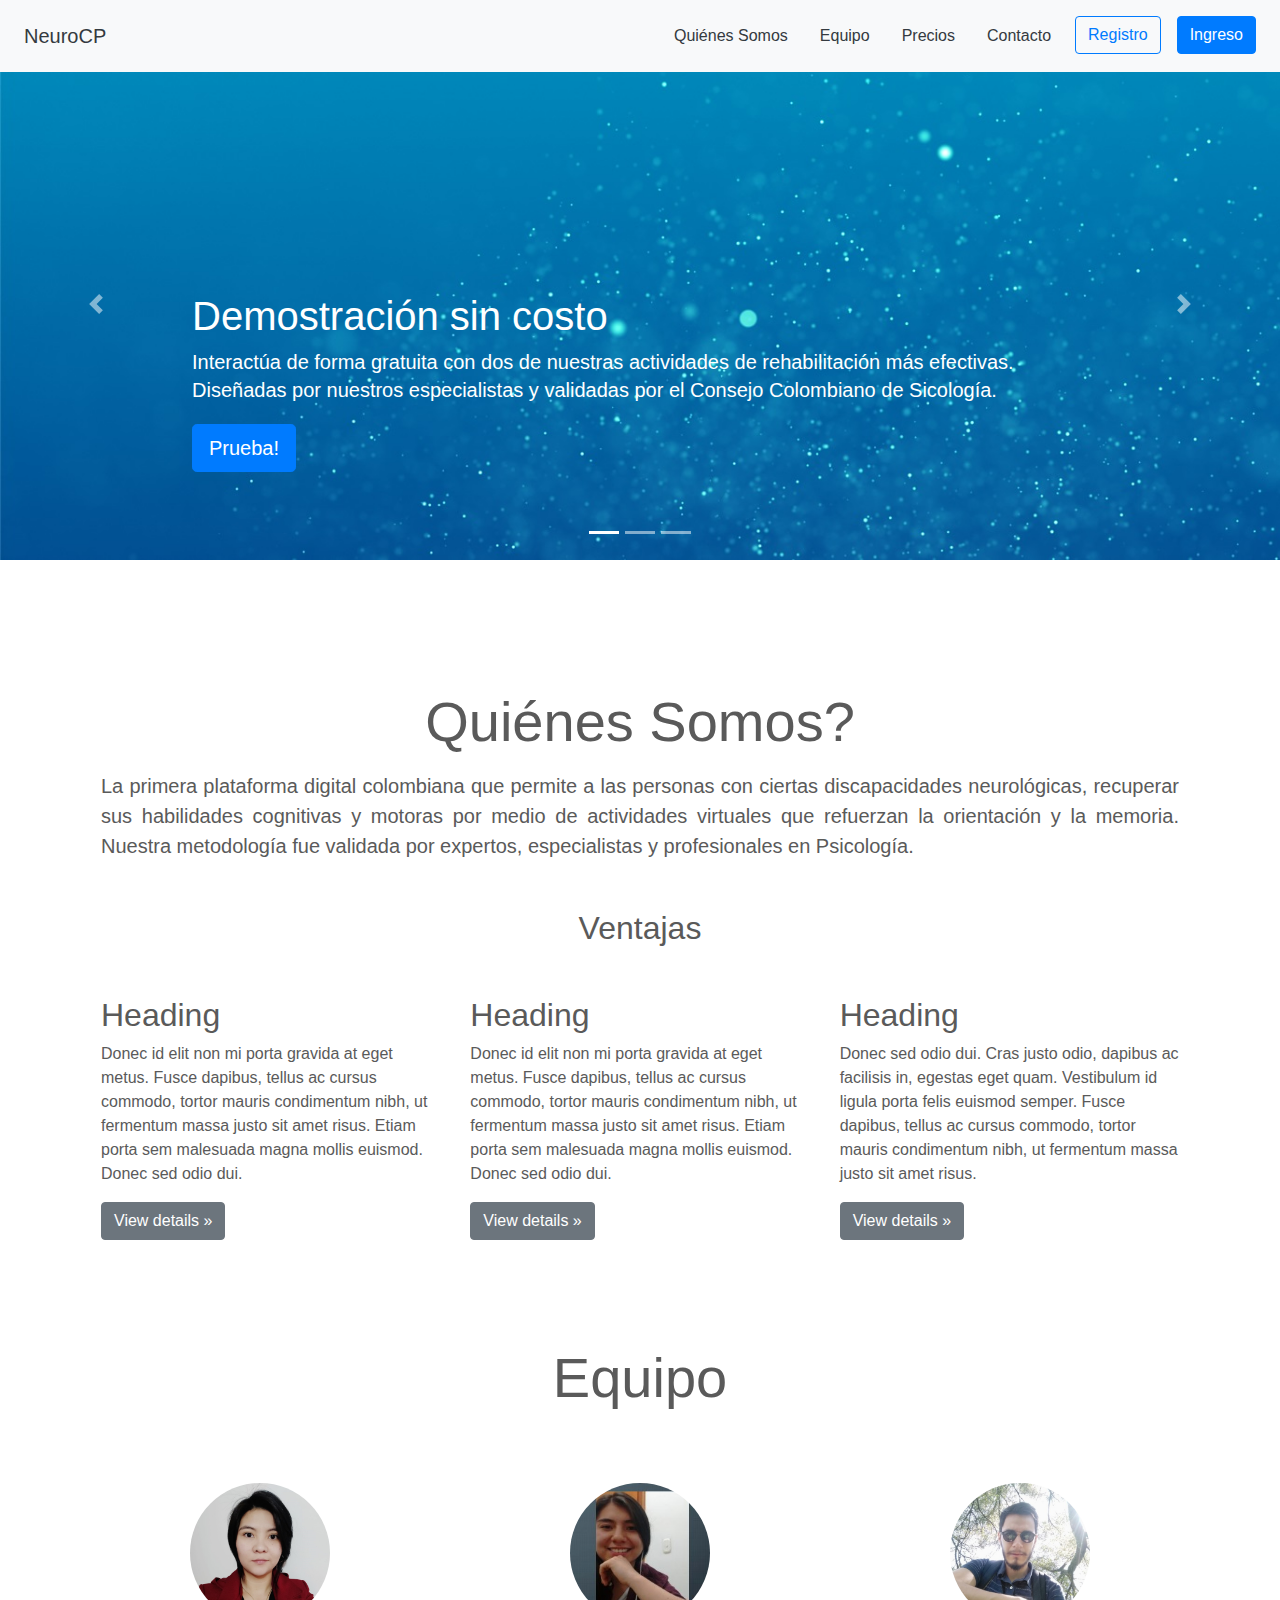
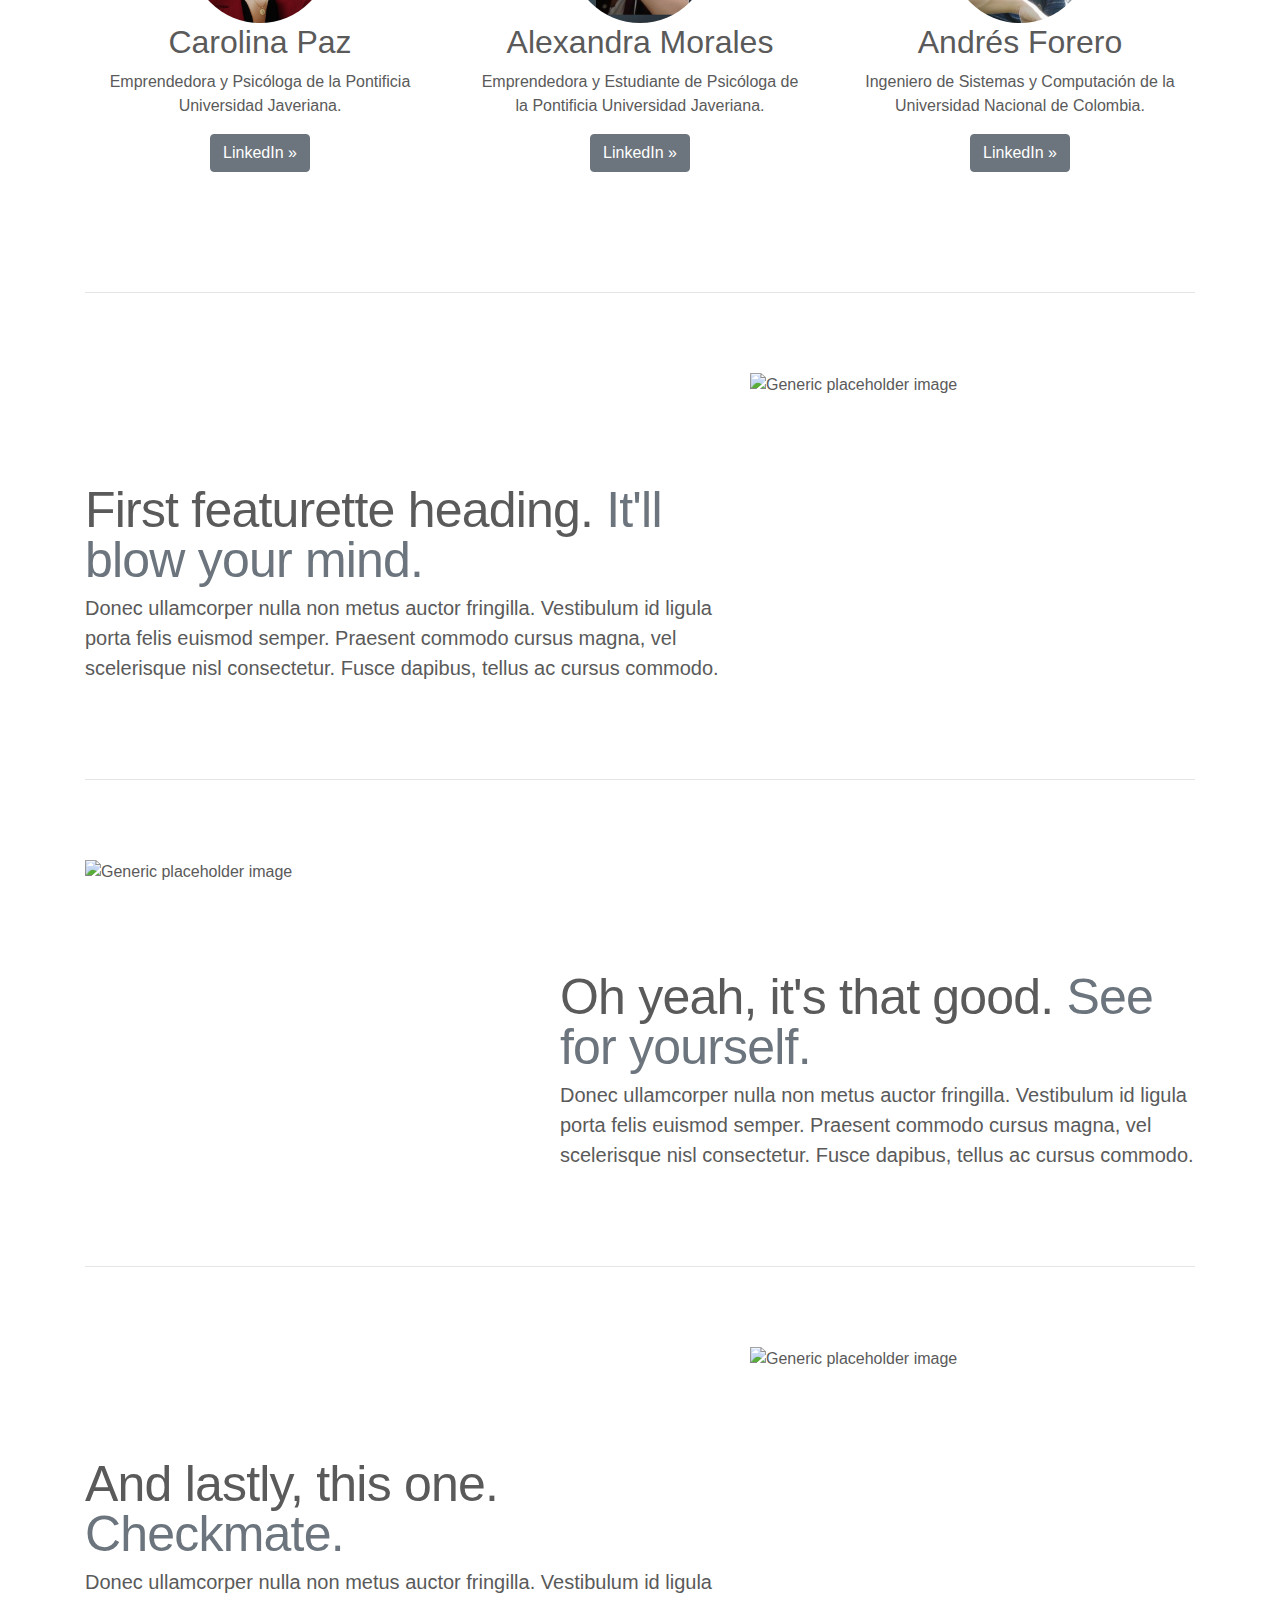
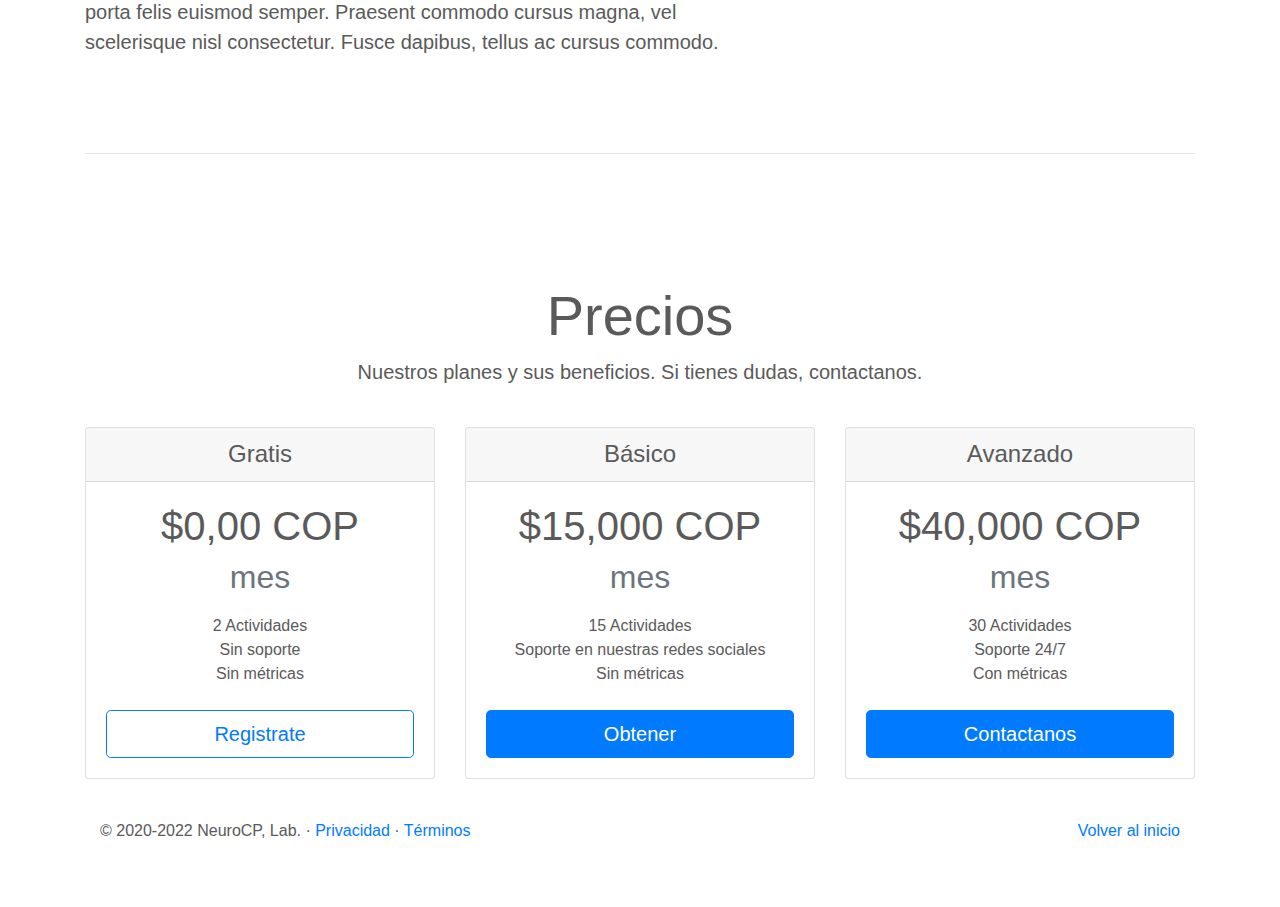
==== home-mockups/neurocp/neurocp.html @ f39b966b "10 video of django tutorial + home-mockups" ====
<!doctype html>
<html lang="es">
  <head>
    <meta charset="utf-8">
    <meta name="viewport" content="width=device-width, initial-scale=1, shrink-to-fit=no">
    <meta name="description" content="">
    <meta name="author" content="">
    <link rel="icon" href="images/icons/favicon.ico">

    <title>NeuroCP</title>

    <link rel="canonical" href="https://getbootstrap.com/docs/4.1/examples/carousel/">

    <!-- Bootstrap core CSS -->
    <link rel="stylesheet" href="https://maxcdn.bootstrapcdn.com/bootstrap/4.0.0/css/bootstrap.min.css" integrity="sha384-Gn5384xqQ1aoWXA+058RXPxPg6fy4IWvTNh0E263XmFcJlSAwiGgFAW/dAiS6JXm" crossorigin="anonymous">

    <!-- Custom styles for this template -->
    <link href="neurocp.css" rel="stylesheet">
  </head>
  <body>

    <header>
      <nav class="navbar navbar-expand-md navbar-light fixed-top bg-light">
        <a class="navbar-brand text-dark ml-2" href="#">NeuroCP</a>
        <button class="navbar-toggler" type="button" data-toggle="collapse" data-target="#navbarCollapse" aria-controls="navbarCollapse" aria-expanded="false" aria-label="Toggle navigation">
          <span class="navbar-toggler-icon"></span>
        </button>
        <div class="collapse navbar-collapse" id="navbarCollapse">
          <!-- ml-auto: pushing two items to the left -->
          <ul class="navbar-nav ml-auto">
            <!-- p-* padding -->
            <li class="nav-item p-2 active">                     
              <a class="nav-link text-dark" href="#quienes-somos">Quiénes Somos</a>
            </li>
            <li class="nav-item p-2">
              <a class="nav-link text-dark" href="#equipo">Equipo</a>
            </li>
            <li class="nav-item p-2">
              <a class="nav-link text-dark" href="#precios">Precios</a>
            </li>
            <li class="nav-item p-2">
              <a class="nav-link text-dark" href="#contacto">Contacto</a>
            </li>
            <li class="nav-item p-2">
              <a class="btn btn-outline-primary" href="#">Registro</a>
            </li>
            <li class="nav-item p-2">
              <a class="btn btn-primary" href="#">Ingreso</a>
            </li>
          </ul>
        </div>
      </nav>
    </header>

    <main role="main">
      <!-- Carousel
      ================================================ -->
      <div id="myCarousel" class="carousel slide" data-ride="carousel">
        <ol class="carousel-indicators">
          <li data-target="#myCarousel" data-slide-to="0" class="active"></li>
          <li data-target="#myCarousel" data-slide-to="1"></li>
          <li data-target="#myCarousel" data-slide-to="2"></li>
        </ol>
        <div class="carousel-inner">
          <div class="carousel-item active">
            <img class="first-slide" src="images/carousel/c3p1.jpg" alt="First slide">
            <div class="container">
              <div class="carousel-caption text-left">
                <h1>Demostración sin costo</h1>
                <p>
                  Interactúa de forma gratuita con dos de nuestras actividades de rehabilitación más efectivas.<br> 
                  Diseñadas por nuestros especialistas y validadas por el Consejo Colombiano de Sicología.
                </p>
                <p><a class="btn btn-lg btn-primary" href="#" role="button">Prueba!</a></p>
              </div>
            </div>
          </div>
          <div class="carousel-item">
            <img class="second-slide" src="images/carousel/c3p2.jpg" alt="Second slide">
            <div class="container">
              <div class="carousel-caption">
                <h1>Diseñado para todos</h1>
                <p>
                  Su interfaz sencilla e intuitiva permite que personas de todas las edades puedan usar esta aplicación.<br>
                  Pruebas de experiencia de usuario validadas en niños y personas de la tercer edad lo garantizan.
                </p>
                <p><a class="btn btn-lg btn-primary" href="#" role="button">Aprende</a></p>
              </div>
            </div>
          </div>
          <div class="carousel-item">
            <img class="third-slide" src="images/carousel/c3p3.jpg" alt="Third slide">
            <div class="container">
              <div class="carousel-caption text-right">
                <h1>Responsive</h1>
                <p>
                  Nuestra interfaz web-app nos permite asegurar que todos los usuarios podrán realizar sus actividades sin importar el dispositivo que usen.<br>
                  Testeado en computadores de escritorio, tabletas y smartphones.
                </p>
                <p><a class="btn btn-lg btn-primary" href="#" role="button">Mira</a></p>
              </div>
            </div>
          </div>
        </div>
        <a class="carousel-control-prev" href="#myCarousel" role="button" data-slide="prev">
          <span class="carousel-control-prev-icon" aria-hidden="true"></span>
          <span class="sr-only">Previous</span>
        </a>
        <a class="carousel-control-next" href="#myCarousel" role="button" data-slide="next">
          <span class="carousel-control-next-icon" aria-hidden="true"></span>
          <span class="sr-only">Next</span>
        </a>
      </div>

      <!-- About, Advantages, Team 
      ================================================== -->
      <div id="quienes-somos" class="container section">
        <div class="px-3 py-3 pt-md-5 pb-md-4 mx-auto">
          <h1 class="display-4 mt-3 text-center">Quiénes Somos?</h1>
          <p class="lead mt-3 text-justify">
            La primera plataforma digital colombiana que permite a las personas con ciertas 
            discapacidades neurológicas, recuperar sus habilidades cognitivas y 
            motoras por medio de actividades virtuales que refuerzan la orientación y 
            la memoria. Nuestra metodología fue validada por expertos, especialistas y 
            profesionales en Psicología.
          </p>
          <h2 class="display-6 my-5 text-center">Ventajas</h1>
          <div class="row">
            <div class="col-md-4">
              <h2>Heading</h2>
              <p>Donec id elit non mi porta gravida at eget metus. Fusce dapibus, tellus ac cursus commodo, tortor mauris condimentum nibh, ut fermentum massa justo sit amet risus. Etiam porta sem malesuada magna mollis euismod. Donec sed odio dui. </p>
              <p><a class="btn btn-secondary" href="#" role="button">View details &raquo;</a></p>
            </div>
            <div class="col-md-4">
              <h2>Heading</h2>
              <p>Donec id elit non mi porta gravida at eget metus. Fusce dapibus, tellus ac cursus commodo, tortor mauris condimentum nibh, ut fermentum massa justo sit amet risus. Etiam porta sem malesuada magna mollis euismod. Donec sed odio dui. </p>
              <p><a class="btn btn-secondary" href="#" role="button">View details &raquo;</a></p>
            </div>
            <div class="col-md-4">
              <h2>Heading</h2>
              <p>Donec sed odio dui. Cras justo odio, dapibus ac facilisis in, egestas eget quam. Vestibulum id ligula porta felis euismod semper. Fusce dapibus, tellus ac cursus commodo, tortor mauris condimentum nibh, ut fermentum massa justo sit amet risus.</p>
              <p><a class="btn btn-secondary" href="#" role="button">View details &raquo;</a></p>
            </div>
          </div>
        </div>
      </div>

      <div id="equipo" class="container section">
        <div class="px-3 py-3 pt-md-5 pb-md-4 mx-auto">
          <h1 class="display-4 mt-3 text-center">Equipo</h1>
          <p class="lead mt-5 text-justify">
            
          </p>
        </div>
      </div>


      <!-- Marketing messaging and featurettes
      ================================================== -->
      <!-- Wrap the rest of the page in another container to center all the content. -->

      <div class="container section">

        <!-- Three columns of text below the carousel -->
        <div class="row">
          <div class="col-lg-4">
            <img class="rounded-circle" src="images/team/carolina.jpg" alt="Generic placeholder image" width="140" height="140">
            <h2>Carolina Paz</h2>
            <p>
              Emprendedora y Psicóloga de la Pontificia Universidad Javeriana.<br>
            </p>
            <p><a class="btn btn-secondary" href="https://www.linkedin.com/in/gina-carolina-paz-romero/" role="button">LinkedIn &raquo;</a></p>
          </div><!-- /.col-lg-4 -->
          <div class="col-lg-4">
            <img class="rounded-circle" src="images/team/alexandra.jpg" alt="Generic placeholder image" width="140" height="140">
            <h2>Alexandra Morales</h2>
            <p>
              Emprendedora y Estudiante de Psicóloga de la Pontificia Universidad Javeriana.
            </p>
            <p><a class="btn btn-secondary" href="#" role="button">LinkedIn &raquo;</a></p>
          </div><!-- /.col-lg-4 -->
          <div class="col-lg-4">
            <img class="rounded-circle" src="images/team/andres.jpg" alt="Generic placeholder image" width="140" height="140">
            <h2>Andrés Forero</h2>
            <p>
              Ingeniero de Sistemas y Computación de la Universidad Nacional de Colombia.
            </p>
            <p><a class="btn btn-secondary" href="#" role="button">LinkedIn &raquo;</a></p>
          </div><!-- /.col-lg-4 -->
        </div><!-- /.row -->


        <!-- START THE FEATURETTES -->

        <hr class="featurette-divider">

        <div class="row featurette">
          <div class="col-md-7">
            <h2 class="featurette-heading">First featurette heading. <span class="text-muted">It'll blow your mind.</span></h2>
            <p class="lead">Donec ullamcorper nulla non metus auctor fringilla. Vestibulum id ligula porta felis euismod semper. Praesent commodo cursus magna, vel scelerisque nisl consectetur. Fusce dapibus, tellus ac cursus commodo.</p>
          </div>
          <div class="col-md-5">
            <img class="featurette-image img-fluid mx-auto" data-src="holder.js/500x500/auto" alt="Generic placeholder image">
          </div>
        </div>

        <hr class="featurette-divider">

        <div class="row featurette">
          <div class="col-md-7 order-md-2">
            <h2 class="featurette-heading">Oh yeah, it's that good. <span class="text-muted">See for yourself.</span></h2>
            <p class="lead">Donec ullamcorper nulla non metus auctor fringilla. Vestibulum id ligula porta felis euismod semper. Praesent commodo cursus magna, vel scelerisque nisl consectetur. Fusce dapibus, tellus ac cursus commodo.</p>
          </div>
          <div class="col-md-5 order-md-1">
            <img class="featurette-image img-fluid mx-auto" data-src="holder.js/500x500/auto" alt="Generic placeholder image">
          </div>
        </div>

        <hr class="featurette-divider">

        <div class="row featurette">
          <div class="col-md-7">
            <h2 class="featurette-heading">And lastly, this one. <span class="text-muted">Checkmate.</span></h2>
            <p class="lead">Donec ullamcorper nulla non metus auctor fringilla. Vestibulum id ligula porta felis euismod semper. Praesent commodo cursus magna, vel scelerisque nisl consectetur. Fusce dapibus, tellus ac cursus commodo.</p>
          </div>
          <div class="col-md-5">
            <img class="featurette-image img-fluid mx-auto" data-src="holder.js/500x500/auto" alt="Generic placeholder image">
          </div>
        </div>

        <hr class="featurette-divider">

        <!-- /END THE FEATURETTES -->

      </div><!-- /.container -->
      

      <div id="precios" class="pricing-header px-3 py-3 pt-md-5 pb-md-4 mx-auto text-center">
        <h1 class="display-4">Precios</h1>
        <p class="lead">Nuestros planes y sus beneficios. Si tienes dudas, contactanos.</p>
      </div>

      <div class="container">
        <div class="card-deck mb-3 text-center">
          <div class="card mb-4 shadow-sm">
            <div class="card-header">
              <h4 class="my-0 font-weight-normal">Gratis</h4>
            </div>
            <div class="card-body">
              <h1 class="card-title pricing-card-title">$0,00 COP<br>
                <small class="text-muted">mes</small>
              </h1>
              <ul class="list-unstyled mt-3 mb-4">
                <li>2 Actividades</li>
                <li>Sin soporte</li>
                <li>Sin métricas</li>
              </ul>
              <button type="button" class="btn btn-lg btn-block btn-outline-primary">Registrate</button>
            </div>
          </div>
          <div class="card mb-4 shadow-sm">
            <div class="card-header">
              <h4 class="my-0 font-weight-normal">Básico</h4>
            </div>
            <div class="card-body">
              <h1 class="card-title pricing-card-title">
                $15,000 COP<br>
                <small class="text-muted">mes</small>
              </h1>
              <ul class="list-unstyled mt-3 mb-4">
                <li>15 Actividades</li>
                <li>Soporte en nuestras redes sociales</li>
                <li>Sin métricas</li>
              </ul>
              <button type="button" class="btn btn-lg btn-block btn-primary">Obtener</button>
            </div>
          </div>
          <div class="card mb-4 shadow-sm">
            <div class="card-header">
              <h4 class="my-0 font-weight-normal">Avanzado</h4>
            </div>
            <div class="card-body">
              <h1 class="card-title pricing-card-title">$40,000 COP<br>
                <small class="text-muted">mes</small>
              </h1>
              <ul class="list-unstyled mt-3 mb-4">
                <li>30 Actividades</li>
                <li>Soporte 24/7</li>
                <li>Con métricas</li>
              </ul>
              <button type="button" class="btn btn-lg btn-block btn-primary">Contactanos</button>
            </div>
        </div>
      </div>

      <!-- FOOTER -->
      <footer class="container">
        <p class="float-right"><a href="#">Volver al inicio</a></p>
        <p>&copy; 2020-2022 NeuroCP, Lab. &middot; <a href="#">Privacidad</a> &middot; <a href="#">Términos</a></p>
      </footer>
    </main>

    <!-- Bootstrap core JavaScript
    ================================================== -->
    <!-- Optional JavaScript -->
    <!-- jQuery first, then Popper.js, then Bootstrap JS -->
    <script src="https://code.jquery.com/jquery-3.2.1.slim.min.js" integrity="sha384-KJ3o2DKtIkvYIK3UENzmM7KCkRr/rE9/Qpg6aAZGJwFDMVNA/GpGFF93hXpG5KkN" crossorigin="anonymous"></script>
    <script src="https://cdnjs.cloudflare.com/ajax/libs/popper.js/1.12.9/umd/popper.min.js" integrity="sha384-ApNbgh9B+Y1QKtv3Rn7W3mgPxhU9K/ScQsAP7hUibX39j7fakFPskvXusvfa0b4Q" crossorigin="anonymous"></script>
    <script src="https://maxcdn.bootstrapcdn.com/bootstrap/4.0.0/js/bootstrap.min.js" integrity="sha384-JZR6Spejh4U02d8jOt6vLEHfe/JQGiRRSQQxSfFWpi1MquVdAyjUar5+76PVCmYl" crossorigin="anonymous"></script>
  </body>
</html>
---- home-mockups/neurocp/neurocp.css ----
/* GLOBAL STYLES
-------------------------------------------------- */
/* Padding below the footer and lighter body text */

body {
  padding-top: 3rem;
  padding-bottom: 3rem;
  color: #5a5a5a;
}

.nav-link:hover {
  text-decoration: underline;
}


/* CUSTOMIZE THE CAROUSEL
-------------------------------------------------- */

/* Carousel base class */
.carousel {
  margin-bottom: 4rem;
}
/* Since positioning the image, we need to help out the caption */
.carousel-caption {
  bottom: 3rem;
  z-index: 10;
}

/* Declare heights because of positioning of img element */
.carousel-item {
  height: 32rem;
  background-color: #777;
}
.carousel-item > img {
  position: absolute;
  top: 0;
  left: 0;
  min-width: 100%;
  height: 32rem;
}


/* MARKETING CONTENT
-------------------------------------------------- */

/* Center align the text within the three columns below the carousel */
.section .col-lg-4 {
  margin-bottom: 1.5rem;
  text-align: center;
}
.section h2 {
  font-weight: 400;
}
.section .col-lg-4 p {
  margin-right: .75rem;
  margin-left: .75rem;
}


/* Featurettes
------------------------- */

.featurette-divider {
  margin: 5rem 0; /* Space out the Bootstrap <hr> more */
}

/* Thin out the marketing headings */
.featurette-heading {
  font-weight: 300;
  line-height: 1;
  letter-spacing: -.05rem;
}


/* RESPONSIVE CSS
-------------------------------------------------- */

@media (min-width: 40em) {
  /* Bump up size of carousel content */
  .carousel-caption p {
    margin-bottom: 1.25rem;
    font-size: 1.25rem;
    line-height: 1.4;
  }

  .featurette-heading {
    font-size: 50px;
  }
}

@media (min-width: 62em) {
  .featurette-heading {
    margin-top: 7rem;
  }
}
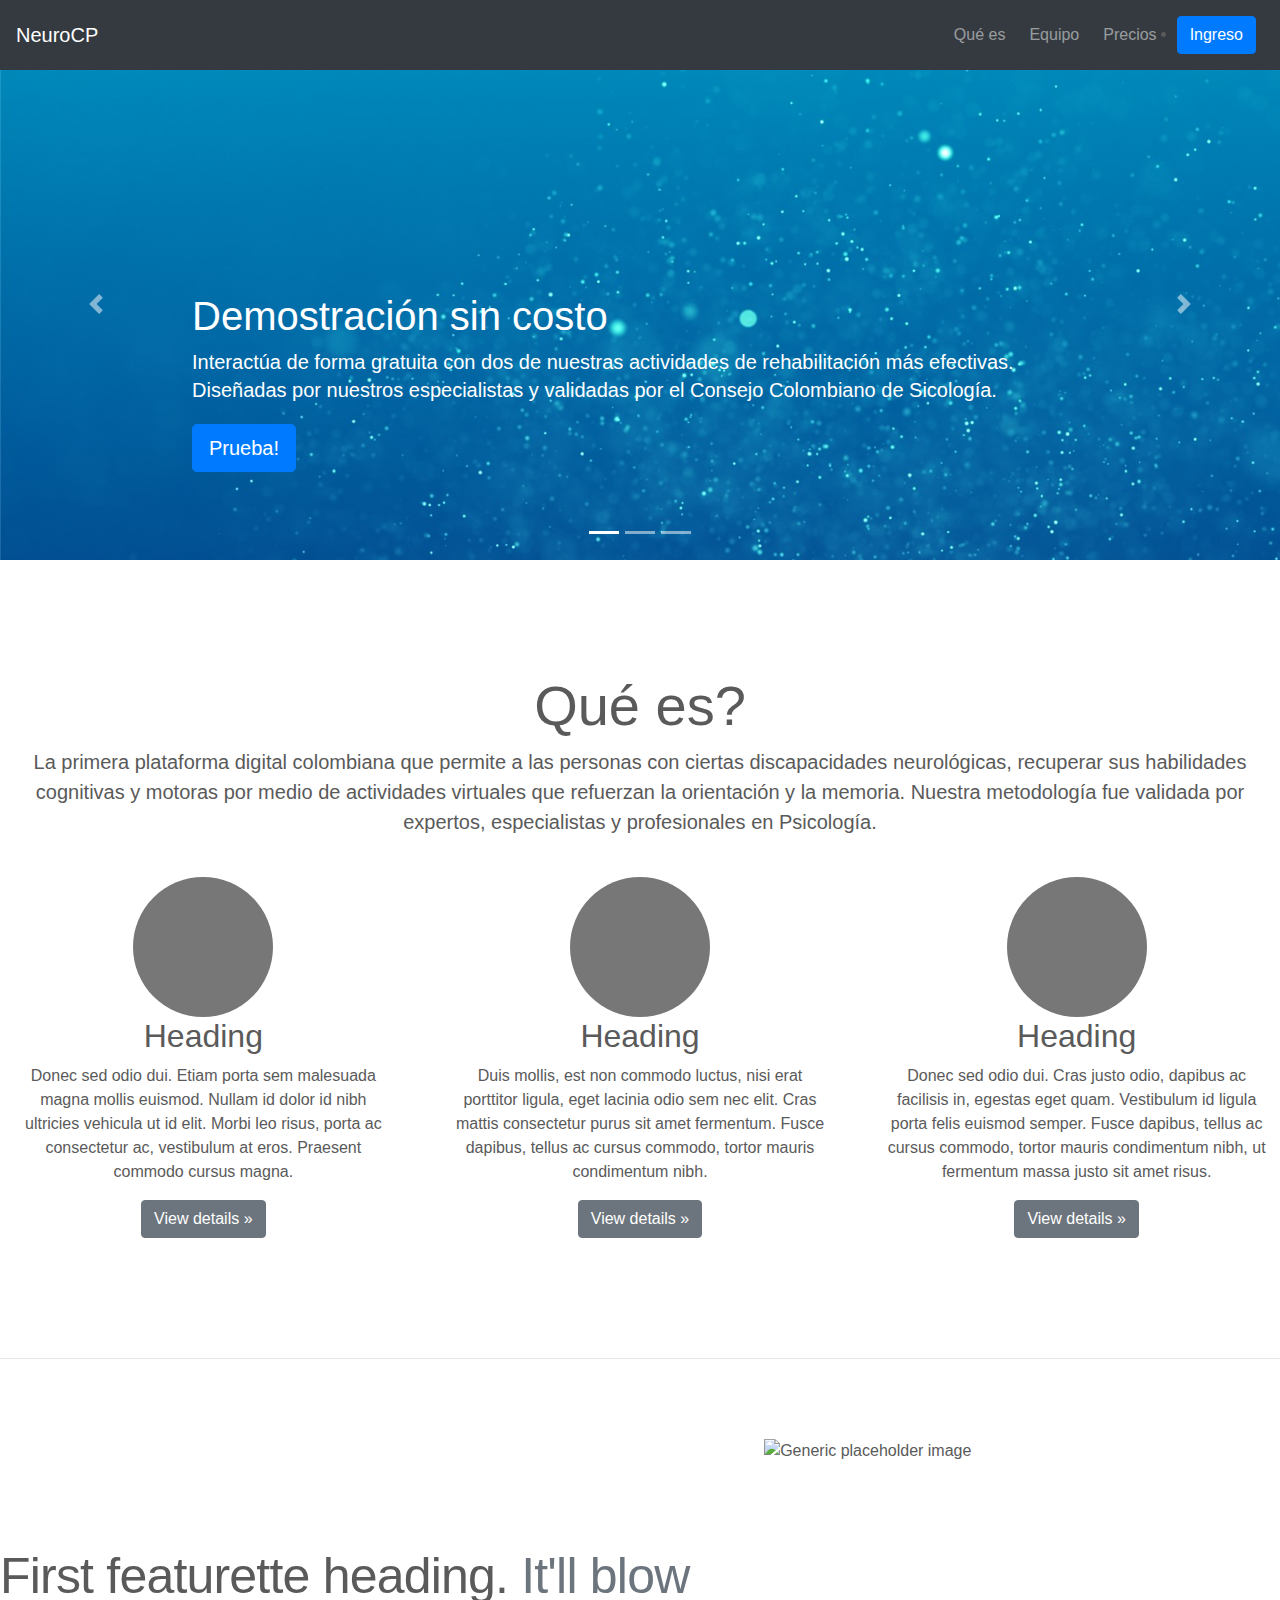
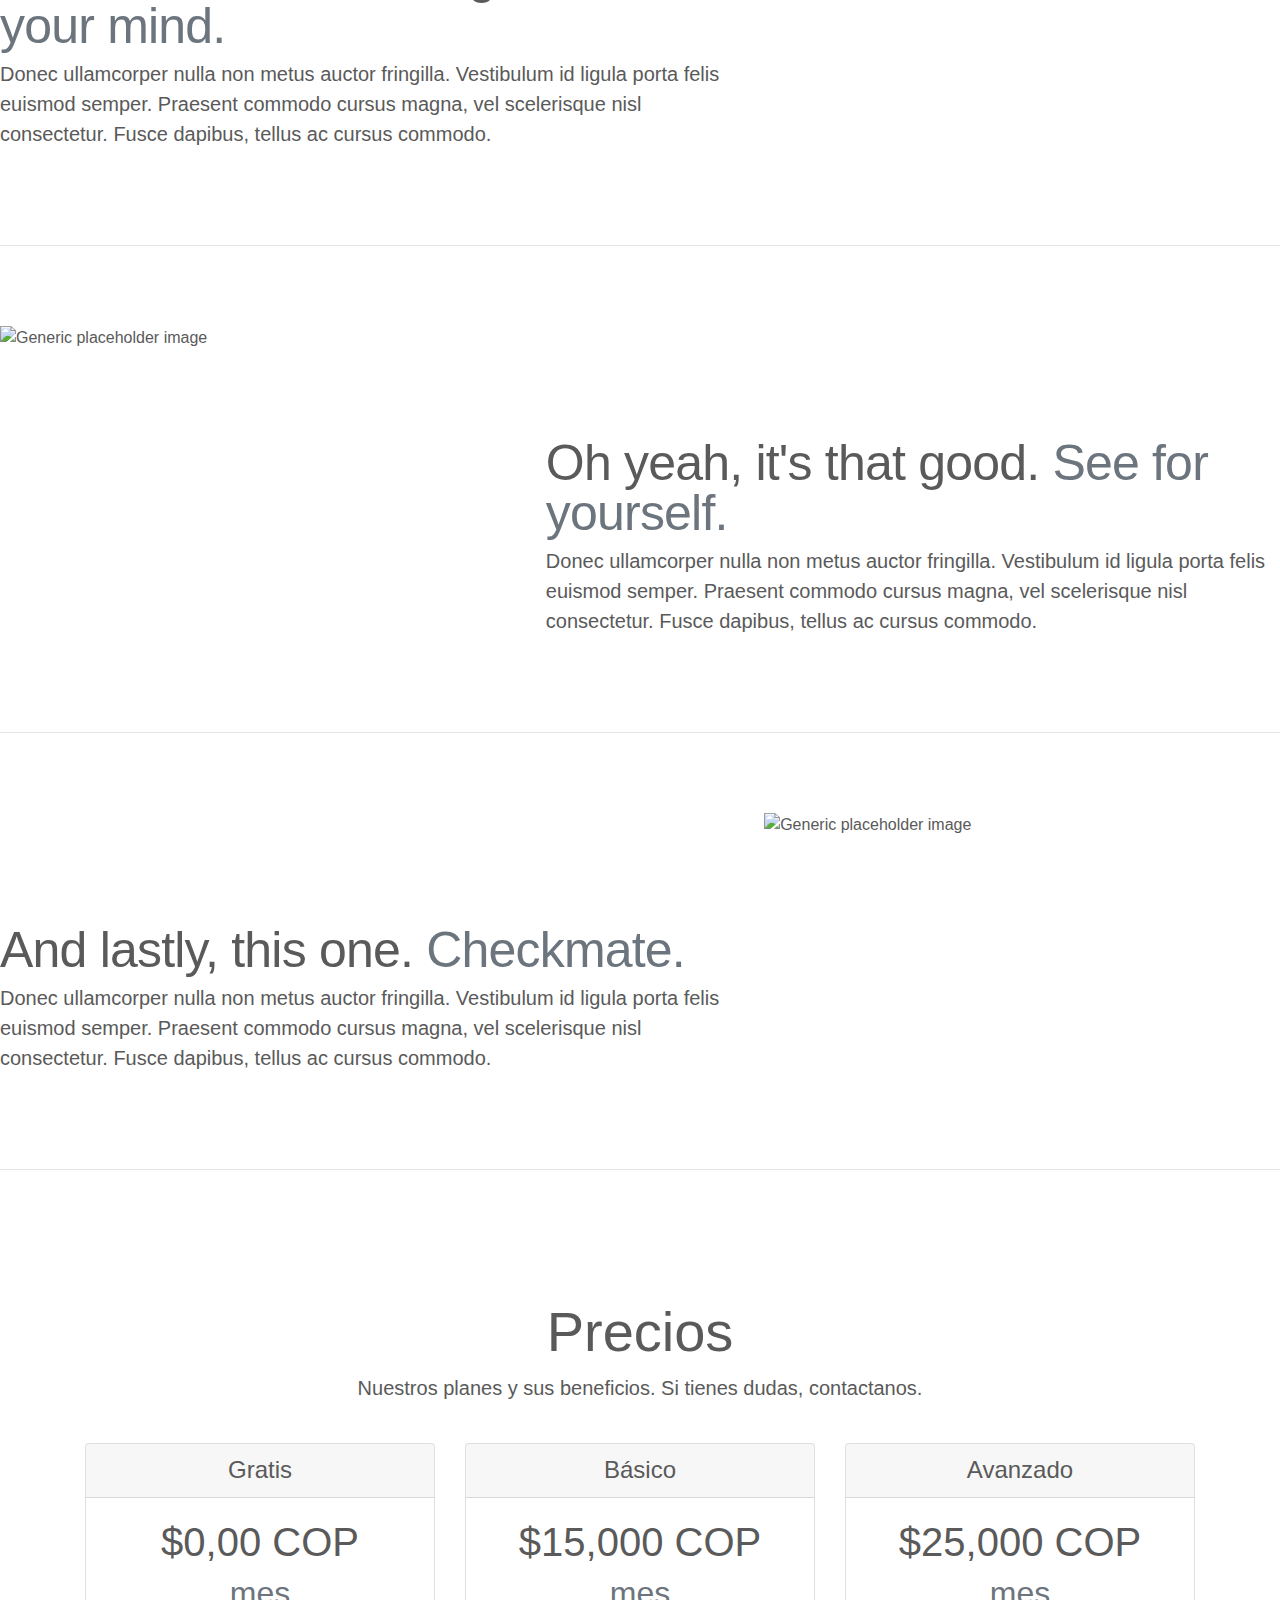
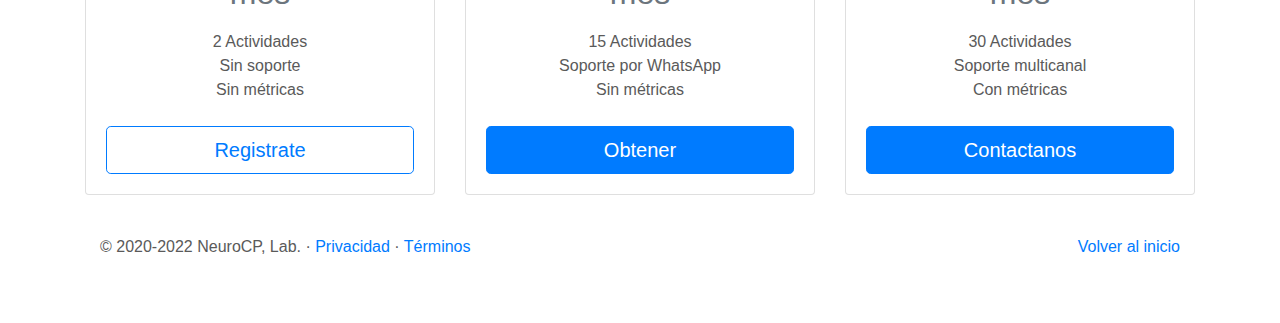
==== commit 0e9c698e: "lastest changes 25/06" ====
--- a/home-mockups/neurocp/neurocp.html
+++ b/home-mockups/neurocp/neurocp.html
@@ -9,8 +9,6 @@
 
     <title>NeuroCP</title>
 
-    <link rel="canonical" href="https://getbootstrap.com/docs/4.1/examples/carousel/">
-
     <!-- Bootstrap core CSS -->
     <link rel="stylesheet" href="https://maxcdn.bootstrapcdn.com/bootstrap/4.0.0/css/bootstrap.min.css" integrity="sha384-Gn5384xqQ1aoWXA+058RXPxPg6fy4IWvTNh0E263XmFcJlSAwiGgFAW/dAiS6JXm" crossorigin="anonymous">
 
@@ -20,35 +18,24 @@
   <body>
 
     <header>
-      <nav class="navbar navbar-expand-md navbar-light fixed-top bg-light">
-        <a class="navbar-brand text-dark ml-2" href="#">NeuroCP</a>
-        <button class="navbar-toggler" type="button" data-toggle="collapse" data-target="#navbarCollapse" aria-controls="navbarCollapse" aria-expanded="false" aria-label="Toggle navigation">
-          <span class="navbar-toggler-icon"></span>
-        </button>
-        <div class="collapse navbar-collapse" id="navbarCollapse">
-          <!-- ml-auto: pushing two items to the left -->
+      <nav class="navbar navbar-expand-md navbar-dark fixed-top bg-dark">
+        <a class="navbar-brand" href="#">NeuroCP</a>
+        <div class="d-none d-md-block collapse navbar-collapse" id="navbarCollapse">
           <ul class="navbar-nav ml-auto">
-            <!-- p-* padding -->
-            <li class="nav-item p-2 active">                     
-              <a class="nav-link text-dark" href="#quienes-somos">Quiénes Somos</a>
+            <li class="nav-item m-1">
+              <a class="nav-link" href="#que-es">Qué es</a>
             </li>
-            <li class="nav-item p-2">
-              <a class="nav-link text-dark" href="#equipo">Equipo</a>
+            <li class="nav-item m-1">
+              <a class="nav-link" href="#equipo">Equipo</a>
             </li>
-            <li class="nav-item p-2">
-              <a class="nav-link text-dark" href="#precios">Precios</a>
-            </li>
-            <li class="nav-item p-2">
-              <a class="nav-link text-dark" href="#contacto">Contacto</a>
-            </li>
-            <li class="nav-item p-2">
-              <a class="btn btn-outline-primary" href="#">Registro</a>
-            </li>
-            <li class="nav-item p-2">
-              <a class="btn btn-primary" href="#">Ingreso</a>
+            <li class="nav-item m-1">
+              <a class="nav-link" href="#precios">Precios</a>
             </li>
           </ul>
         </div>
+        <li class="nav-item m-2">
+          <a class="btn btn-primary" href="#">Ingreso</a>
+        </li>
       </nav>
     </header>
 
@@ -112,46 +99,18 @@
         </a>
       </div>
 
-      <!-- About, Advantages, Team 
+      <!-- Quienes somos
       ================================================== -->
-      <div id="quienes-somos" class="container section">
-        <div class="px-3 py-3 pt-md-5 pb-md-4 mx-auto">
-          <h1 class="display-4 mt-3 text-center">Quiénes Somos?</h1>
-          <p class="lead mt-3 text-justify">
-            La primera plataforma digital colombiana que permite a las personas con ciertas 
-            discapacidades neurológicas, recuperar sus habilidades cognitivas y 
-            motoras por medio de actividades virtuales que refuerzan la orientación y 
-            la memoria. Nuestra metodología fue validada por expertos, especialistas y 
-            profesionales en Psicología.
-          </p>
-          <h2 class="display-6 my-5 text-center">Ventajas</h1>
-          <div class="row">
-            <div class="col-md-4">
-              <h2>Heading</h2>
-              <p>Donec id elit non mi porta gravida at eget metus. Fusce dapibus, tellus ac cursus commodo, tortor mauris condimentum nibh, ut fermentum massa justo sit amet risus. Etiam porta sem malesuada magna mollis euismod. Donec sed odio dui. </p>
-              <p><a class="btn btn-secondary" href="#" role="button">View details &raquo;</a></p>
-            </div>
-            <div class="col-md-4">
-              <h2>Heading</h2>
-              <p>Donec id elit non mi porta gravida at eget metus. Fusce dapibus, tellus ac cursus commodo, tortor mauris condimentum nibh, ut fermentum massa justo sit amet risus. Etiam porta sem malesuada magna mollis euismod. Donec sed odio dui. </p>
-              <p><a class="btn btn-secondary" href="#" role="button">View details &raquo;</a></p>
-            </div>
-            <div class="col-md-4">
-              <h2>Heading</h2>
-              <p>Donec sed odio dui. Cras justo odio, dapibus ac facilisis in, egestas eget quam. Vestibulum id ligula porta felis euismod semper. Fusce dapibus, tellus ac cursus commodo, tortor mauris condimentum nibh, ut fermentum massa justo sit amet risus.</p>
-              <p><a class="btn btn-secondary" href="#" role="button">View details &raquo;</a></p>
-            </div>
-          </div>
-        </div>
-      </div>
-
-      <div id="equipo" class="container section">
-        <div class="px-3 py-3 pt-md-5 pb-md-4 mx-auto">
-          <h1 class="display-4 mt-3 text-center">Equipo</h1>
-          <p class="lead mt-5 text-justify">
-            
-          </p>
-        </div>
+
+      <div id="que-es" class="pricing-header px-3 py-3 pt-md-5 pb-md-4 mx-auto text-center">
+        <h1 class="display-4">Qué es?</h1>
+        <p class="lead">
+          La primera plataforma digital colombiana que permite a las personas con ciertas 
+          discapacidades neurológicas, recuperar sus habilidades cognitivas y 
+          motoras por medio de actividades virtuales que refuerzan la orientación y 
+          la memoria. Nuestra metodología fue validada por expertos, especialistas y 
+          profesionales en Psicología.
+        </p>
       </div>
 
 
@@ -159,33 +118,27 @@
       ================================================== -->
       <!-- Wrap the rest of the page in another container to center all the content. -->
 
-      <div class="container section">
+      <div class="marketing">
 
         <!-- Three columns of text below the carousel -->
         <div class="row">
           <div class="col-lg-4">
-            <img class="rounded-circle" src="images/team/carolina.jpg" alt="Generic placeholder image" width="140" height="140">
-            <h2>Carolina Paz</h2>
-            <p>
-              Emprendedora y Psicóloga de la Pontificia Universidad Javeriana.<br>
-            </p>
-            <p><a class="btn btn-secondary" href="https://www.linkedin.com/in/gina-carolina-paz-romero/" role="button">LinkedIn &raquo;</a></p>
+            <img class="rounded-circle" src="[data-uri]" alt="Generic placeholder image" width="140" height="140">
+            <h2>Heading</h2>
+            <p>Donec sed odio dui. Etiam porta sem malesuada magna mollis euismod. Nullam id dolor id nibh ultricies vehicula ut id elit. Morbi leo risus, porta ac consectetur ac, vestibulum at eros. Praesent commodo cursus magna.</p>
+            <p><a class="btn btn-secondary" href="#" role="button">View details &raquo;</a></p>
           </div><!-- /.col-lg-4 -->
           <div class="col-lg-4">
-            <img class="rounded-circle" src="images/team/alexandra.jpg" alt="Generic placeholder image" width="140" height="140">
-            <h2>Alexandra Morales</h2>
-            <p>
-              Emprendedora y Estudiante de Psicóloga de la Pontificia Universidad Javeriana.
-            </p>
-            <p><a class="btn btn-secondary" href="#" role="button">LinkedIn &raquo;</a></p>
+            <img class="rounded-circle" src="[data-uri]" alt="Generic placeholder image" width="140" height="140">
+            <h2>Heading</h2>
+            <p>Duis mollis, est non commodo luctus, nisi erat porttitor ligula, eget lacinia odio sem nec elit. Cras mattis consectetur purus sit amet fermentum. Fusce dapibus, tellus ac cursus commodo, tortor mauris condimentum nibh.</p>
+            <p><a class="btn btn-secondary" href="#" role="button">View details &raquo;</a></p>
           </div><!-- /.col-lg-4 -->
           <div class="col-lg-4">
-            <img class="rounded-circle" src="images/team/andres.jpg" alt="Generic placeholder image" width="140" height="140">
-            <h2>Andrés Forero</h2>
-            <p>
-              Ingeniero de Sistemas y Computación de la Universidad Nacional de Colombia.
-            </p>
-            <p><a class="btn btn-secondary" href="#" role="button">LinkedIn &raquo;</a></p>
+            <img class="rounded-circle" src="[data-uri]" alt="Generic placeholder image" width="140" height="140">
+            <h2>Heading</h2>
+            <p>Donec sed odio dui. Cras justo odio, dapibus ac facilisis in, egestas eget quam. Vestibulum id ligula porta felis euismod semper. Fusce dapibus, tellus ac cursus commodo, tortor mauris condimentum nibh, ut fermentum massa justo sit amet risus.</p>
+            <p><a class="btn btn-secondary" href="#" role="button">View details &raquo;</a></p>
           </div><!-- /.col-lg-4 -->
         </div><!-- /.row -->
 
@@ -233,7 +186,7 @@
         <!-- /END THE FEATURETTES -->
 
       </div><!-- /.container -->
-      
+
 
       <div id="precios" class="pricing-header px-3 py-3 pt-md-5 pb-md-4 mx-auto text-center">
         <h1 class="display-4">Precios</h1>
@@ -269,7 +222,7 @@
               </h1>
               <ul class="list-unstyled mt-3 mb-4">
                 <li>15 Actividades</li>
-                <li>Soporte en nuestras redes sociales</li>
+                <li>Soporte por WhatsApp</li>
                 <li>Sin métricas</li>
               </ul>
               <button type="button" class="btn btn-lg btn-block btn-primary">Obtener</button>
@@ -280,12 +233,12 @@
               <h4 class="my-0 font-weight-normal">Avanzado</h4>
             </div>
             <div class="card-body">
-              <h1 class="card-title pricing-card-title">$40,000 COP<br>
+              <h1 class="card-title pricing-card-title">$25,000 COP<br>
                 <small class="text-muted">mes</small>
               </h1>
               <ul class="list-unstyled mt-3 mb-4">
                 <li>30 Actividades</li>
-                <li>Soporte 24/7</li>
+                <li>Soporte multicanal</li>
                 <li>Con métricas</li>
               </ul>
               <button type="button" class="btn btn-lg btn-block btn-primary">Contactanos</button>
--- a/home-mockups/neurocp/neurocp.css
+++ b/home-mockups/neurocp/neurocp.css
@@ -6,10 +6,6 @@
   padding-top: 3rem;
   padding-bottom: 3rem;
   color: #5a5a5a;
-}
-
-.nav-link:hover {
-  text-decoration: underline;
 }
 
 
@@ -44,14 +40,14 @@
 -------------------------------------------------- */
 
 /* Center align the text within the three columns below the carousel */
-.section .col-lg-4 {
+.marketing .col-lg-4 {
   margin-bottom: 1.5rem;
   text-align: center;
 }
-.section h2 {
+.marketing h2 {
   font-weight: 400;
 }
-.section .col-lg-4 p {
+.marketing .col-lg-4 p {
   margin-right: .75rem;
   margin-left: .75rem;
 }
@@ -93,4 +89,3 @@
     margin-top: 7rem;
   }
 }
-  